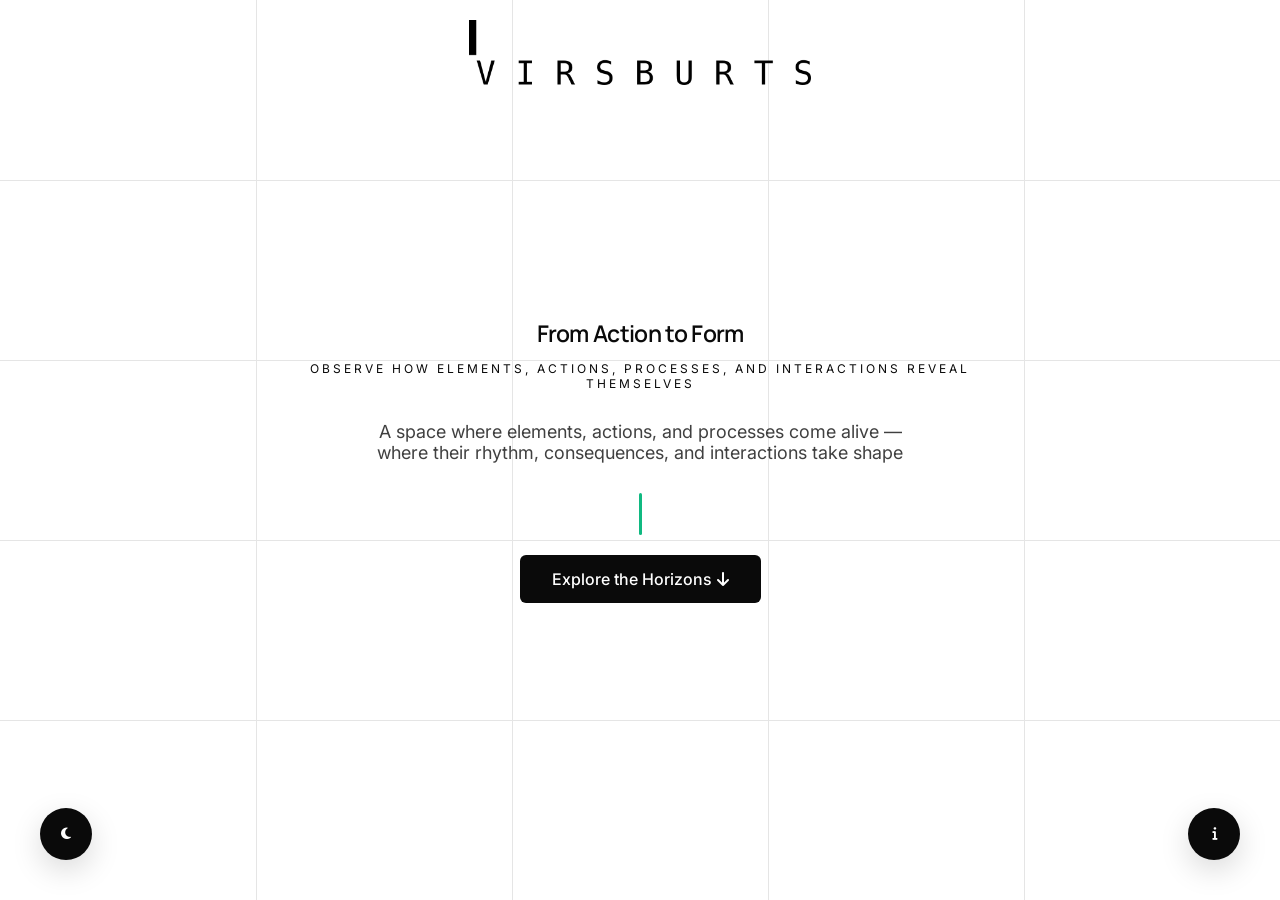
==== index.html @ af4f8572 "Update index.html" ====
<!DOCTYPE html>
<html lang="lv">
<head>
<meta charset="UTF-8">
<meta name="viewport" content="width=device-width, initial-scale=1.0">
<title>V I R S B U R T S</title>
<link href="https://fonts.googleapis.com/css2?family=Inter:wght@300;400;500&family=Manrope:wght@400;600;700&display=swap" rel="stylesheet">
<link rel="stylesheet" href="https://cdnjs.cloudflare.com/ajax/libs/font-awesome/6.4.0/css/all.min.css">
<style>
:root {
    --logo-height: 65px;
    --logo-opacity: 1;
    --logo-src: url('virsburts-melns.png');
    --color-project-name: #0a0a0a;
    --color-project-subtitle: #0a0a0a;
    --color-hero-text: #404040;
    --color-highlight-text: #0a0a0a;
    --color-button-bg: #0a0a0a;
    --color-button-text: #ffffff;
    --color-button-hover: #1a1a1a;
    --color-bg: #ffffff;
    --color-bg-lines: #e5e5e5;
    --color-scroll-line-bg: #10b981;
    --color-scroll-line-animation: #FFFFFF;
    --color-loading-bg: #ffffff;
    --color-loading-line: #3a86ff;
    --color-loading-animation: #10b981;
    --color-modal-bg: #ffffff;
    --color-modal-overlay: rgba(0,0,0,0.7);
    --color-modal-text: #0a0a0a;
    --color-close-btn: #666;
    --color-card-bg: #f8f9fa;
    --color-card-border: #e9ecef;
    --color-link: #0d6efd;
    --color-link-hover: #0a58ca;
    --transition: all 0.3s cubic-bezier(0.4,0,0.2,1);
}
[data-theme="dark"] {
    --logo-src: url('virsburts-balts.png');
    --color-project-name: #ffffff;
    --color-project-subtitle: #ffffff;
    --color-hero-text: #d4d4d8;
    --color-highlight-text: #ffffff;
    --color-bg: #0a0a0a;
    --color-bg-lines: #27272a;
    --color-button-bg: #ffffff;
    --color-button-text: #0a0a0a;
    --color-button-hover: #e5e5e5;
    --color-scroll-line-bg: #ffffff;
    --color-scroll-line-animation: #0a0a0a;
    --color-modal-bg: #1a1a1a;
    --color-modal-overlay: rgba(0,0,0,0.85);
    --color-modal-text: #ffffff;
    --color-close-btn: #aaa;
    --color-card-bg: #2d2d2d;
    --color-card-border: #444;
    --color-link: #6ea8fe;
    --color-link-hover: #9ec5fe;
}
body, html { margin:0; padding:0; min-height:100%; font-family:'Inter',sans-serif; background:var(--color-bg); color:var(--color-hero-text); }
h1 { font-family:'Manrope',sans-serif; letter-spacing:-0.03em; }
header { position:fixed; top:0; width:100%; display:flex; justify-content:center; padding:20px 0; z-index:100; }
.header-logo { height:var(--logo-height); opacity:var(--logo-opacity); cursor:pointer; transition:var(--transition); content:var(--logo-src); }
main { min-height:100vh; display:flex; align-items:center; justify-content:center; padding:0 20px; position:relative; flex-direction:column; }
.hero { max-width:720px; text-align:center; position:relative; z-index:2; }
.project-name { font-size:23px; color:var(--color-project-name); margin-bottom:5px; font-weight:600; }
.project-subtitle { font-size:12px; letter-spacing:3px; text-transform:uppercase; color:var(--color-project-subtitle); margin-bottom:30px; }
.hero-text { max-width:560px; margin:0 auto 30px; font-size:18px; color:var(--color-hero-text); }
.highlight { color:var(--color-highlight-text); font-weight:500; }
.cta-button { display:inline-flex; align-items:center; gap:5px; padding:14px 32px; background:var(--color-button-bg); color:var(--color-button-text); border-radius:6px; text-decoration:none; font-weight:500; transition:var(--transition); position:relative; z-index:5; cursor:pointer; }
.cta-button:hover { background:var(--color-button-hover); transform:translateY(-2px); box-shadow:0 8px 20px rgba(0,0,0,0.12); }
.bg-lines { position:fixed; top:0; left:0; width:100%; height:100%; pointer-events:none; z-index:1; }
.bg-lines .line { position:absolute; background:var(--color-bg-lines); }
.line-vertical { width:1px; height:100%; }
.line-horizontal { height:1px; width:100%; }
.line-1 { left:20%; } .line-2 { left:40%; } .line-3 { left:60%; } .line-4 { left:80%; }
.line-5 { top:20%; } .line-6 { top:40%; } .line-7 { top:60%; } .line-8 { top:80%; }
.theme-toggle { position:fixed; bottom:40px; left:40px; width:52px; height:52px; border-radius:50%; border:none; background:var(--color-button-bg); color:var(--color-button-text); display:flex; align-items:center; justify-content:center; cursor:pointer; z-index:20; transition:var(--transition); box-shadow:0 10px 30px rgba(0,0,0,.15); }
.theme-toggle:hover { transform:translateY(-3px); box-shadow:0 15px 40px rgba(0,0,0,.2); }
.info-toggle { position:fixed; bottom:40px; right:40px; width:52px; height:52px; border-radius:50%; border:none; background:var(--color-button-bg); color:var(--color-button-text); display:flex; align-items:center; justify-content:center; cursor:pointer; z-index:20; transition:var(--transition); box-shadow:0 10px 30px rgba(0,0,0,.15); }
.info-toggle:hover { transform:translateY(-3px); box-shadow:0 15px 40px rgba(0,0,0,.2); }
.scroll-indicator { position:relative; margin-top:10px; margin-bottom:20px; display:flex; justify-content:center; pointer-events:none; }
.scroll-line { width:3px; height:42px; background:var(--color-scroll-line-bg); position:relative; overflow:hidden; border-radius:2px; }
.scroll-line::after { content:''; position:absolute; top:-100%; left:0; width:100%; height:100%; background:var(--color-scroll-line-animation); animation:scrollLine 2s infinite; }
@keyframes scrollLine { to{top:100%;} }

/* MODAL STILI */
.projects-overlay {
    display: none;
    position: fixed;
    top: 0;
    left: 0;
    width: 100%;
    height: 100%;
    background: var(--color-modal-overlay);
    z-index: 999;
    opacity: 0;
    transition: opacity 0.3s ease;
    backdrop-filter: blur(4px);
    -webkit-backdrop-filter: blur(4px);
}
.projects-overlay.show { display: block; opacity: 1; }

.projects-modal {
    display: none;
    position: fixed;
    top: 50%;
    left: 50%;
    transform: translate(-50%, -50%) scale(0.95);
    background: var(--color-modal-bg);
    padding: 40px;
    border-radius: 16px;
    z-index: 1000;
    max-width: 900px;
    width: 90%;
    max-height: 80vh;
    overflow-y: auto;
    box-shadow: 0 25px 80px rgba(0,0,0,0.3);
    opacity: 0;
    transition: all 0.3s cubic-bezier(0.4,0,0.2,1);
}
.projects-modal.show { display: block; opacity: 1; transform: translate(-50%, -50%) scale(1); }

.modal-header { display:flex; justify-content:space-between; align-items:center; margin-bottom:30px; padding-bottom:20px; border-bottom:1px solid var(--color-bg-lines); }
.modal-header h2 { margin:0; font-family:'Manrope',sans-serif; font-size:28px; color:var(--color-modal-text); font-weight:600; }
.close-modal { background:none; border:none; color:var(--color-close-btn); font-size:24px; cursor:pointer; padding:8px; border-radius:50%; width:44px; height:44px; display:flex; align-items:center; justify-content:center; transition:var(--transition); }
.close-modal:hover { background: var(--color-bg-lines); color: var(--color-modal-text); }

.projects-grid { display:grid; grid-template-columns: repeat(auto-fill, minmax(280px, 1fr)); gap:25px; }

.project-card { background: var(--color-card-bg); padding:25px; border-radius:12px; border:1px solid var(--color-card-border); display:flex; flex-direction:column; align-items:center; opacity:0; transform:translateY(20px); transition:opacity 0.5s ease, transform 0.5s ease, box-shadow 0.3s ease; box-shadow:0 5px 15px rgba(0,0,0,0.05); text-align:center; }
.project-card.show { opacity:1; transform:translateY(0); }
.project-card:hover { transform:translateY(-5px); box-shadow:0 15px 35px rgba(0,0,0,0.1); }
[data-theme="dark"] .project-card:hover { box-shadow:0 15px 35px rgba(0,0,0,0.3); }

.project-card img { width:120px; height:120px; margin-bottom:20px; object-fit:cover; border-radius:12px; }
.project-card h3 { margin:0 0 15px; font-size:20px; color:var(--color-modal-text); font-family:'Manrope',sans-serif; font-weight:600; line-height:1.3; }
.project-description { font-size:14px; color:var(--color-hero-text); line-height:1.5; margin-bottom:20px; flex-grow:1; max-width:250px; }
.project-link { display:inline-flex; align-items:center; justify-content:center; gap:8px; width:100%; padding:12px 20px; background:var(--color-button-bg); color:var(--color-button-text); border-radius:8px; text-decoration:none; font-size:14px; font-weight:500; transition:var(--transition); border:none; cursor:pointer; margin-top:auto; }
.project-link:hover { background:var(--color-button-hover); transform:translateY(-2px); box-shadow:0 5px 15px rgba(0,0,0,0.1); }
.project-link i { font-size:14px; }

.loading { position:fixed; top:0; left:0; width:100%; height:100%; background:var(--color-loading-bg); display:flex; align-items:center; justify-content:center; z-index:9999; transition:opacity 0.4s ease; }
.loading-line { width:200px; height:3px; background:var(--color-loading-line); position:relative; overflow:hidden; border-radius:2px; }
.loading-line::after { content:''; position:absolute; top:0; left:-100%; width:100%; height:100%; background:var(--color-loading-animation); animation:loading 1.5s infinite; }
@keyframes loading { to { left:100%; } }

@media(max-width:768px){
    header{padding:15px 0;} 
    .header-logo{height:49px;} 
    .hero-text{font-size:16px;} 
    .project-name{font-size:32px;}
    .projects-modal { padding:25px; width:95%; }
    .modal-header h2 { font-size:24px; }
    .projects-grid { grid-template-columns:1fr; gap:20px; }
    .project-card { padding:20px; }
    .theme-toggle, .info-toggle { bottom:20px; width:44px; height:44px; }
}
.projects-modal::-webkit-scrollbar { width:8px; }
.projects-modal::-webkit-scrollbar-track { background:var(--color-bg-lines); border-radius:4px; }
.projects-modal::-webkit-scrollbar-thumb { background:var(--color-button-bg); border-radius:4px; }
.projects-modal::-webkit-scrollbar-thumb:hover { background:var(--color-button-hover); }
</style>
</head>
<body>

<div class="loading" id="loading" aria-hidden="true"><div class="loading-line"></div></div>

<div class="bg-lines">
  <div class="line line-vertical line-1"></div>
  <div class="line line-vertical line-2"></div>
  <div class="line line-vertical line-3"></div>
  <div class="line line-vertical line-4"></div>
  <div class="line line-horizontal line-5"></div>
  <div class="line line-horizontal line-6"></div>
  <div class="line line-horizontal line-7"></div>
  <div class="line line-horizontal line-8"></div>
</div>

<header>
  <img src="virsburts-melns.png" alt="V I R S B U R T S logo" class="header-logo" id="logo">
</header>

<main>
  <section class="hero" aria-labelledby="title">
    <h1 id="title" class="project-name">From Action to Form</h1>
    <p class="project-subtitle">Observe how elements, actions, processes, and interactions reveal themselves</p>
    <p class="hero-text">A space where elements, actions, and processes come alive — where their rhythm, consequences, and interactions take shape</p>
    <div class="scroll-indicator" aria-hidden="true"><div class="scroll-line"></div></div>
    <a href="#" class="cta-button" id="showProjectsBtn" aria-label="Explore the Horizons">Explore the Horizons <i class="fas fa-arrow-down" aria-hidden="true"></i></a>
  </section>

  <button class="theme-toggle" id="themeToggle" aria-label="Pārslēgt gaišo / tumšo režīmu"><i class="fas fa-moon"></i></button>
  <button class="info-toggle" id="infoToggle" aria-label="Par telpu"><i class="fas fa-info"></i></button>
</main>

<!-- Horizons Modal -->
<div class="projects-overlay" id="projectsOverlay"></div>
<div class="projects-modal" id="projectsModal">
  <div class="modal-header">
    <h2>The Horizons</h2>
    <button class="close-modal" id="closeModal" aria-label="Aizvērt projektu logu"><i class="fas fa-times"></i></button>
  </div>
  <div class="projects-grid">
    <!-- Horizonti tiks ģenerēti JS -->
  </div>
</div>

<!-- Info Modal -->
<div class="projects-overlay" id="infoOverlay"></div>
<div class="projects-modal" id="infoModal">
  <div class="modal-header">
    <h2>About a space</h2>
    <button class="close-modal" id="closeInfoModal" aria-label="Aizvērt info logu"><i class="fas fa-times"></i></button>
  </div>
  <div class="info-content">
    <p style="padding:0px; color: var(--color-modal-text); font-size:16px;">
    This is a space.</p>
    <p>A space where actions, interactions, and digital processes take form.<br>Where movement becomes visible.<br>Where change leaves a trace.</p>
    <p>The space exists to observe — not to optimize or control.<br>To explore patterns, rhythms, and relationships as they emerge.</p>
    <p>Horizons appear over time.<br>Each one opens a new way to look, interact, or perceive.<br>They are not steps in a plan — they are moments of focus.</p>
    <p>NFTs belong to this space as artifacts.</p>
    <p>Genesis NFTs mark the beginning.<br>Access NFTs open doors to specific horizons.</p>
    <p>Nothing here asks for belief in the future.<br>What exists, exists now — visible and usable.</p>
    <p>The space grows through presence, exploration, and time.</p>
  </div>
</div>

<script>
// Loading
window.addEventListener('load', () => {
    const loading = document.getElementById('loading');
    loading.style.opacity = '0';
    setTimeout(() => loading.remove(), 400);
});

// Scroll top on logo click
document.getElementById('logo').addEventListener('click', () => {
    window.scrollTo({ top: 0, behavior: 'smooth' });
});

// Horizontu masīvs (20 horizonti)
const horizons = [
  {title:"Dynamic Wallet Vizualizer", desc:"Dinamisks NFT mākslas projekts uz Sepolia testnet ar unikālu ģenerēšanu.", img:"dynamic-wallet.png", link:"https://11-nft-sepolia-testnet-dynamic-wall.vercel.app/", active:true},
  {title:"Minimal Design System", desc:"Konsekventa dizaina sistēma mūsdienu web lietotnēm ar komponentu bibliotēku.", img:"logo2.png", link:"https://design-system-demo.lv", active:true},
  {title:"AI Powered E-Commerce", desc:"Inteliģenta e-veikala platforma ar ML ieteikumu sistēmu un personalizētu pieredzi.", img:"logo3.png", link:"https://ai-ecommerce-demo.lv", active:true},
  {title:"Horizon 4", desc:"Apraksts 4", img:"logo4.png", link:"#", active:true},
  {title:"Horizon 5", desc:"Apraksts 5", img:"logo5.png", link:"#", active:true},
  {title:"Horizon 6", desc:"Apraksts 6", img:"logo6.png", link:"#", active:true},
  {title:"Horizon 7", desc:"Apraksts 7", img:"logo7.png", link:"#", active:false},
  {title:"Horizon 8", desc:"Apraksts 8", img:"logo8.png", link:"#", active:false},
  {title:"Horizon 9", desc:"Apraksts 9", img:"logo9.png", link:"#", active:false},
  {title:"Horizon 10", desc:"Apraksts 10", img:"logo10.png", link:"#", active:false},
  {title:"Horizon 11", desc:"Apraksts 11", img:"logo11.png", link:"#", active:false},
  {title:"Horizon 12", desc:"Apraksts 12", img:"logo12.png", link:"#", active:false},
  {title:"Horizon 13", desc:"Apraksts 13", img:"logo13.png", link:"#", active:false},
  {title:"Horizon 14", desc:"Apraksts 14", img:"logo14.png", link:"#", active:false},
  {title:"Horizon 15", desc:"Apraksts 15", img:"logo15.png", link:"#", active:false},
  {title:"Horizon 16", desc:"Apraksts 16", img:"logo16.png", link:"#", active:false},
  {title:"Horizon 17", desc:"Apraksts 17", img:"logo17.png", link:"#", active:false},
  {title:"Horizon 18", desc:"Apraksts 18", img:"logo18.png", link:"#", active:false},
  {title:"Horizon 19", desc:"Apraksts 19", img:"logo19.png", link:"#", active:false},
  {title:"Horizon 20", desc:"Apraksts 20", img:"logo20.png", link:"#", active:false},
];

// Horizons modal
const showProjectsBtn = document.getElementById('showProjectsBtn');
const projectsOverlay = document.getElementById('projectsOverlay');
const projectsModal = document.getElementById('projectsModal');
const projectsGrid = projectsModal.querySelector('.projects-grid');

showProjectsBtn.addEventListener('click', (e) => {
    e.preventDefault();
    projectsOverlay.classList.add('show');
    projectsModal.classList.add('show');
    document.body.style.overflow = 'hidden';

    // iztīra esošos (ja modal tiek atvērts vairākas reizes)
    projectsGrid.innerHTML = '';

    horizons.forEach((h, i) => {
        if(h.active){
            const card = document.createElement('div');
            card.className = 'project-card';
            card.innerHTML = `
                <img src="${h.img}" alt="${h.title}" loading="lazy">
                <h3>${h.title}</h3>
                <p class="project-description">${h.desc}</p>
                <a href="${h.link}" target="_blank" rel="noopener noreferrer" class="project-link"><i class="fas fa-external-link-alt"></i> Pāriet pie projekta</a>
            `;
            projectsGrid.appendChild(card);
            setTimeout(()=>card.classList.add('show'), 100 + i*150);
        }
    });
});

function hideProjectsModal() {
    projectsOverlay.classList.remove('show');
    projectsModal.classList.remove('show');
    const allCards = projectsGrid.querySelectorAll('.project-card');
    allCards.forEach(card => card.classList.remove('show'));
    document.body.style.overflow = '';
}

document.getElementById('closeModal').addEventListener('click', hideProjectsModal);
projectsOverlay.addEventListener('click', hideProjectsModal);
document.addEventListener('keydown', (e) => { if(e.key==='Escape' && projectsModal.classList.contains('show')) hideProjectsModal(); });

// Info modal
const infoToggle = document.getElementById('infoToggle');
const infoOverlay = document.getElementById('infoOverlay');
const infoModal = document.getElementById('infoModal');
const closeInfoModal = document.getElementById('closeInfoModal');

infoToggle.addEventListener('click', () => {
    infoOverlay.classList.add('show');
    infoModal.classList.add('show');
    document.body.style.overflow = 'hidden';
});
function hideInfoModal() {
    infoOverlay.classList.remove('show');
    infoModal.classList.remove('show');
    document.body.style.overflow = '';
}
closeInfoModal.addEventListener('click', hideInfoModal);
infoOverlay.addEventListener('click', hideInfoModal);
document.addEventListener('keydown', (e) => { if(e.key==='Escape' && infoModal.classList.contains('show')) hideInfoModal(); });

// Theme toggle
const toggle = document.getElementById('themeToggle');
const root = document.documentElement;
const savedTheme = localStorage.getItem('theme') || 'light';
root.setAttribute('data-theme', savedTheme);
toggle.innerHTML = savedTheme==='dark'?'<i class="fas fa-sun"></i>':'<i class="fas fa-moon"></i>';
toggle.addEventListener('click', () => {
    const isDark = root.getAttribute('data-theme')==='dark';
    const newTheme = isDark ? 'light':'dark';
    root.setAttribute('data-theme', newTheme);
    toggle.innerHTML = isDark?'<i class="fas fa-moon"></i>':'<i class="fas fa-sun"></i>';
    localStorage.setItem('theme', newTheme);
});
</script>
</body>
</html>
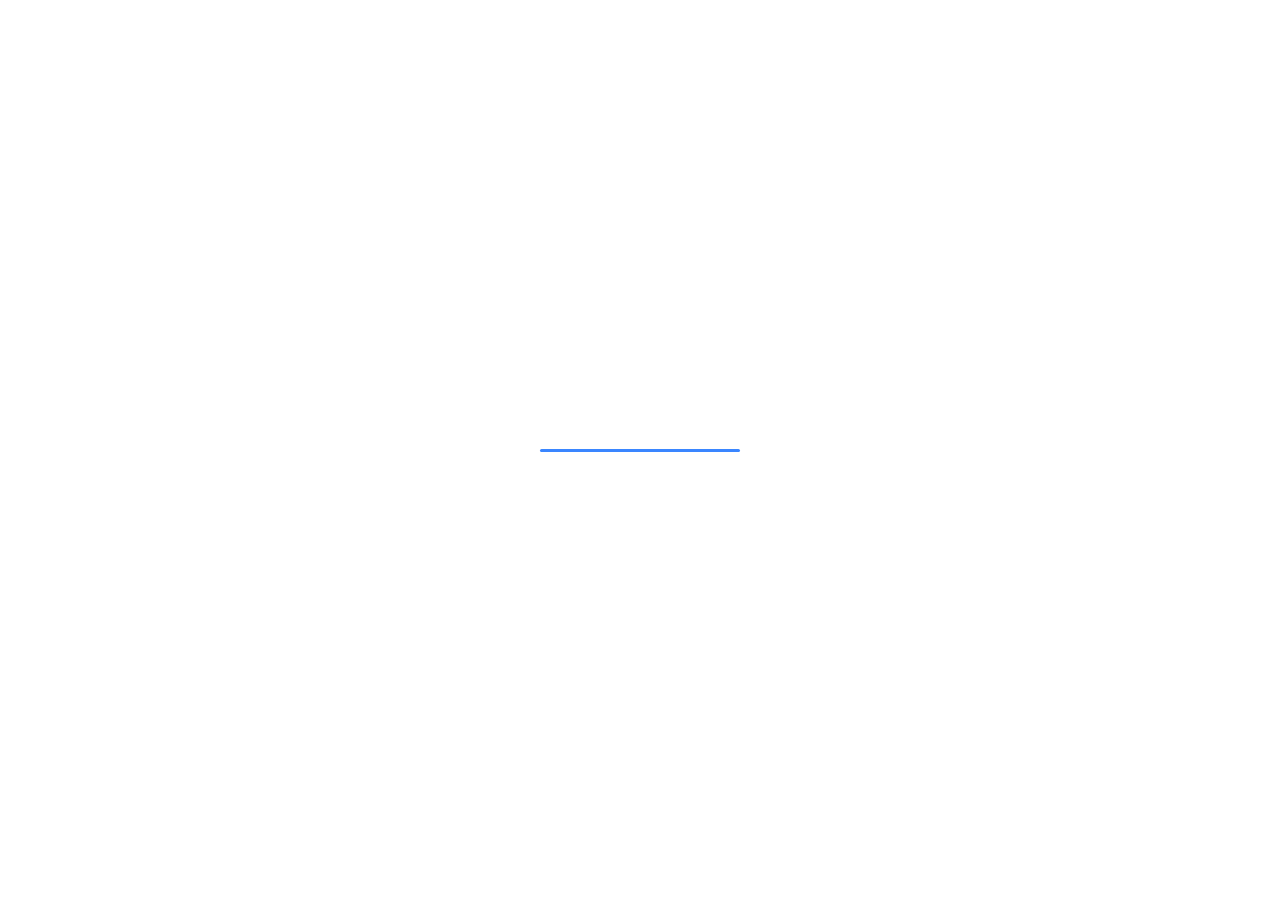
==== commit da28f78d: "Update index.html" ====
--- a/index.html
+++ b/index.html
@@ -289,7 +289,7 @@
                 <a href="${h.link}" target="_blank" rel="noopener noreferrer" class="project-link"><i class="fas fa-external-link-alt"></i> Pāriet pie projekta</a>
             `;
             projectsGrid.appendChild(card);
-            setTimeout(()=>card.classList.add('show'), 100 + i*150);
+            setTimeout(()=>card.classList.add('show');
         }
     });
 });
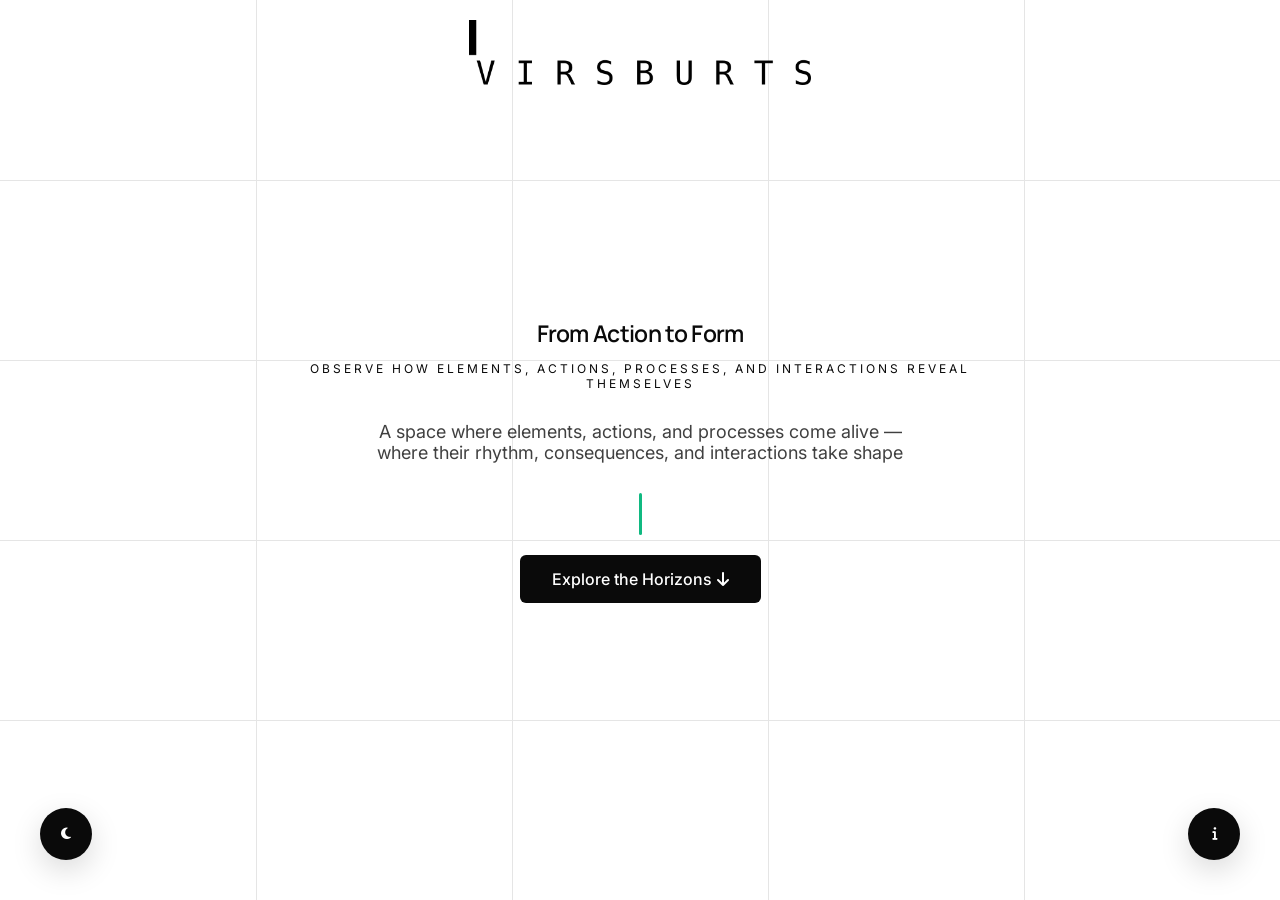
==== commit 1e3447ea: "Update index.html" ====
--- a/index.html
+++ b/index.html
@@ -289,7 +289,7 @@
                 <a href="${h.link}" target="_blank" rel="noopener noreferrer" class="project-link"><i class="fas fa-external-link-alt"></i> Pāriet pie projekta</a>
             `;
             projectsGrid.appendChild(card);
-            setTimeout(()=>card.classList.add('show');
+            setTimeout(()=>card.classList.add('show'), 50 + i*50);
         }
     });
 });
